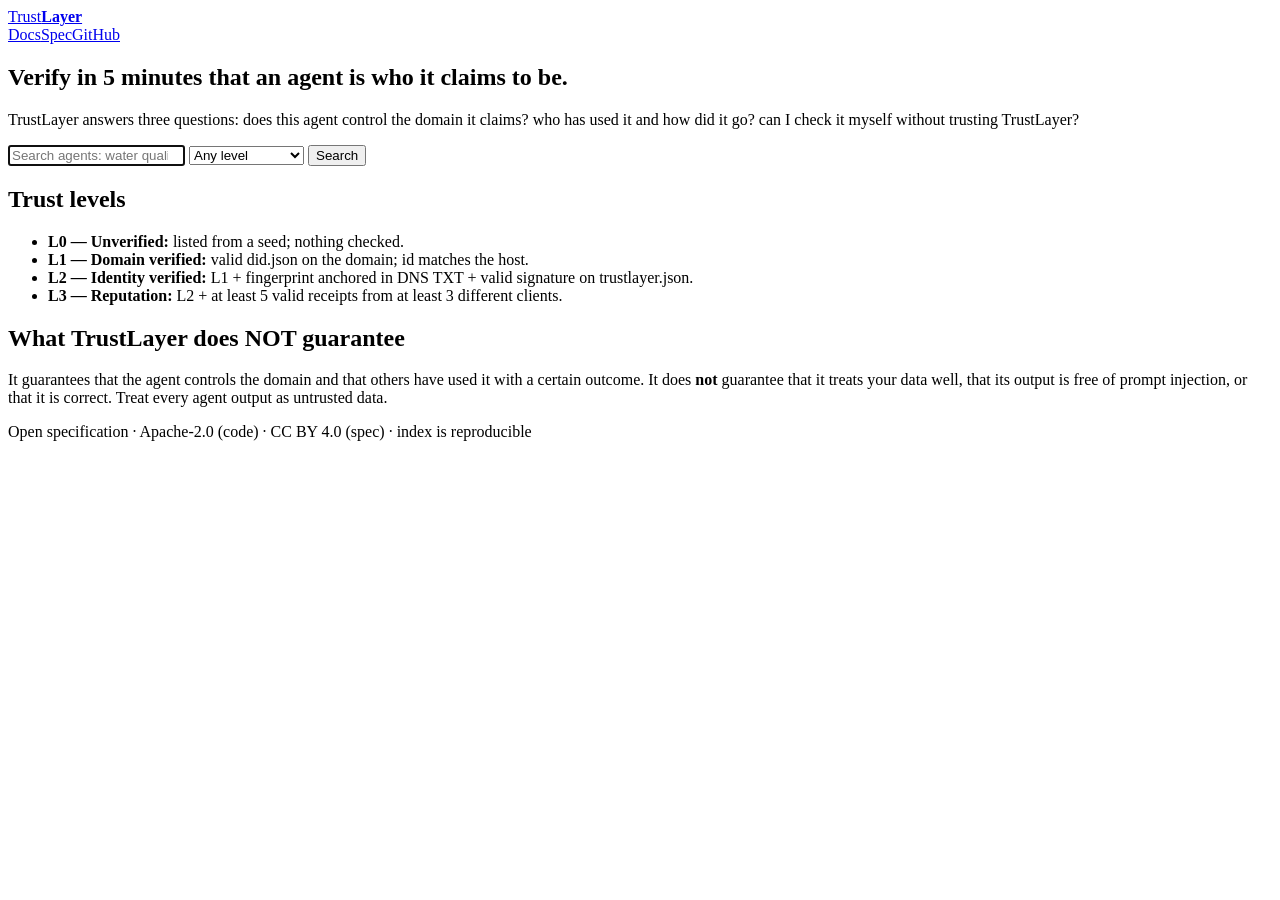
==== public/index.html @ d1f64f98 "TrustLayer v0.2: crypto core (JCS/Ed25519), verifier, crawler, read-only API, static site" ====
<!doctype html>
<html lang="en">
<head>
  <meta charset="utf-8">
  <meta name="viewport" content="width=device-width, initial-scale=1">
  <title>TrustLayer — verification &amp; reputation for AI agents</title>
  <meta name="description" content="An open layer to verify that an AI agent really controls the domain it claims, and how others have used it.">
  <link rel="stylesheet" href="/static/style.css">
</head>
<body>
  <header>
    <a class="logo" href="/">Trust<b>Layer</b></a>
    <nav><a href="/docs.html">Docs</a><a href="/docs.html#spec">Spec</a><a href="https://github.com/">GitHub</a></nav>
  </header>

  <main>
    <section class="hero">
      <h1>Verify in 5 minutes that an agent is who it claims to be.</h1>
      <p>TrustLayer answers three questions: does this agent control the domain it
         claims? who has used it and how did it go? can I check it myself without
         trusting TrustLayer?</p>
      <form id="search-form" onsubmit="return doSearch(event)">
        <input id="q" type="search" placeholder="Search agents: water quality, translation, weather..." autofocus>
        <select id="min_level">
          <option value="">Any level</option>
          <option value="L1">Domain verified</option>
          <option value="L2">Identity verified</option>
        </select>
        <button type="submit">Search</button>
      </form>
    </section>

    <section id="results" class="results" hidden>
      <p id="results-meta" class="muted"></p>
      <div id="results-list"></div>
    </section>

    <section class="levels">
      <h2>Trust levels</h2>
      <ul>
        <li><b>L0 — Unverified:</b> listed from a seed; nothing checked.</li>
        <li><b>L1 — Domain verified:</b> valid did.json on the domain; id matches the host.</li>
        <li><b>L2 — Identity verified:</b> L1 + fingerprint anchored in DNS TXT + valid signature on trustlayer.json.</li>
        <li><b>L3 — Reputation:</b> L2 + at least 5 valid receipts from at least 3 different clients.</li>
      </ul>
    </section>

    <section class="limits">
      <h2>What TrustLayer does <b>NOT</b> guarantee</h2>
      <p>It guarantees that the agent controls the domain and that others have used
         it with a certain outcome. It does <b>not</b> guarantee that it treats your
         data well, that its output is free of prompt injection, or that it is
         correct. Treat every agent output as untrusted data.</p>
    </section>
  </main>

  <footer>
    <p>Open specification · Apache-2.0 (code) · CC BY 4.0 (spec) · index is reproducible</p>
  </footer>
  <script src="/static/app.js"></script>
</body>
</html>
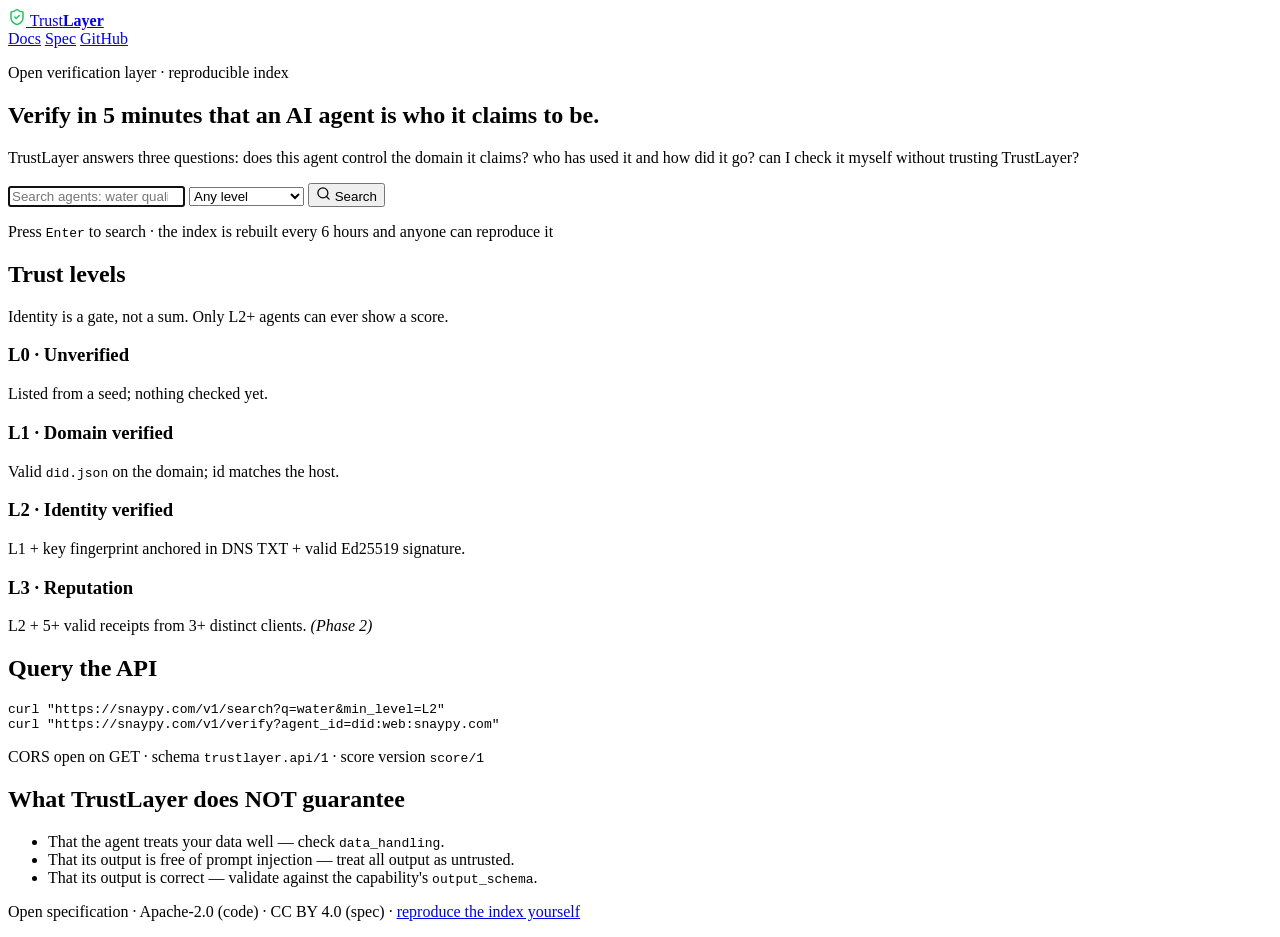
==== commit e175c942: "frontend: design-system polish (OLED palette, IBM Plex Sans/JetBrains Mono, SVG icons, a11y focus/re" ====
--- a/public/index.html
+++ b/public/index.html
@@ -4,58 +4,99 @@
   <meta charset="utf-8">
   <meta name="viewport" content="width=device-width, initial-scale=1">
   <title>TrustLayer — verification &amp; reputation for AI agents</title>
-  <meta name="description" content="An open layer to verify that an AI agent really controls the domain it claims, and how others have used it.">
+  <meta name="description" content="An open layer to verify that an AI agent really controls the domain it claims, and how others have used it. Reproducible index, Ed25519-signed identities, DNS-anchored.">
+  <meta property="og:title" content="TrustLayer">
+  <meta property="og:description" content="Verify in 5 minutes that an AI agent is who it claims to be.">
+  <meta property="og:url" content="https://snaypy.com">
+  <link rel="icon" href="data:image/svg+xml,%3Csvg xmlns='http://www.w3.org/2000/svg' viewBox='0 0 24 24' fill='none' stroke='%2322c55e' stroke-width='2'%3E%3Cpath d='M20 13c0 5-3.5 7.5-7.66 8.95a1 1 0 0 1-.67-.01C7.5 20.5 4 18 4 13V6a1 1 0 0 1 1-1c2 0 4.5-1.2 6.24-2.72a1.17 1.17 0 0 1 1.52 0C14.51 3.81 17 5 19 5a1 1 0 0 1 1 1z'/%3E%3Cpath d='m9 12 2 2 4-4'/%3E%3C/svg%3E">
+  <link rel="preconnect" href="https://fonts.googleapis.com">
+  <link rel="preconnect" href="https://fonts.gstatic.com" crossorigin>
+  <link rel="stylesheet" href="https://fonts.googleapis.com/css2?family=IBM+Plex+Sans:wght@400;500;600;700&family=JetBrains+Mono:wght@400;600&display=swap">
   <link rel="stylesheet" href="/static/style.css">
 </head>
 <body>
   <header>
-    <a class="logo" href="/">Trust<b>Layer</b></a>
-    <nav><a href="/docs.html">Docs</a><a href="/docs.html#spec">Spec</a><a href="https://github.com/">GitHub</a></nav>
+    <a class="logo" href="/">
+      <svg width="18" height="18" viewBox="0 0 24 24" fill="none" stroke="#22c55e" stroke-width="2" stroke-linecap="round" stroke-linejoin="round" aria-hidden="true"><path d="M20 13c0 5-3.5 7.5-7.66 8.95a1 1 0 0 1-.67-.01C7.5 20.5 4 18 4 13V6a1 1 0 0 1 1-1c2 0 4.5-1.2 6.24-2.72a1.17 1.17 0 0 1 1.52 0C14.51 3.81 17 5 19 5a1 1 0 0 1 1 1z"/><path d="m9 12 2 2 4-4"/></svg>
+      Trust<b>Layer</b></a>
+    <nav>
+      <a href="/docs.html">Docs</a>
+      <a href="/docs.html#spec">Spec</a>
+      <a href="https://github.com/thelegenhub404/trustlayer">GitHub</a>
+    </nav>
   </header>
 
   <main>
     <section class="hero">
-      <h1>Verify in 5 minutes that an agent is who it claims to be.</h1>
-      <p>TrustLayer answers three questions: does this agent control the domain it
-         claims? who has used it and how did it go? can I check it myself without
+      <p class="kicker">Open verification layer · reproducible index</p>
+      <h1>Verify in 5 minutes that an AI agent is who it claims to be.</h1>
+      <p class="lede">TrustLayer answers three questions: does this agent control the domain
+         it claims? who has used it and how did it go? can I check it myself without
          trusting TrustLayer?</p>
-      <form id="search-form" onsubmit="return doSearch(event)">
-        <input id="q" type="search" placeholder="Search agents: water quality, translation, weather..." autofocus>
-        <select id="min_level">
+
+      <form id="search-form" onsubmit="return doSearch(event)" role="search">
+        <input id="q" type="search" placeholder="Search agents: water quality, translation, weather…" aria-label="Search agents" autofocus>
+        <select id="min_level" aria-label="Minimum trust level">
           <option value="">Any level</option>
           <option value="L1">Domain verified</option>
           <option value="L2">Identity verified</option>
         </select>
-        <button type="submit">Search</button>
+        <button type="submit">
+          <svg width="15" height="15" viewBox="0 0 24 24" fill="none" stroke="currentColor" stroke-width="2" stroke-linecap="round" aria-hidden="true"><circle cx="11" cy="11" r="8"/><path d="m21 21-4.3-4.3"/></svg>
+          Search
+        </button>
       </form>
+      <p class="hint">Press <kbd>Enter</kbd> to search · the index is rebuilt every 6 hours and anyone can reproduce it</p>
     </section>
 
-    <section id="results" class="results" hidden>
-      <p id="results-meta" class="muted"></p>
-      <div id="results-list"></div>
+    <section id="results" class="results" hidden aria-live="polite">
+      <p id="results-meta" class="hint"></p>
+      <div id="results-list" class="results-grid"></div>
     </section>
 
-    <section class="levels">
+    <section>
       <h2>Trust levels</h2>
-      <ul>
-        <li><b>L0 — Unverified:</b> listed from a seed; nothing checked.</li>
-        <li><b>L1 — Domain verified:</b> valid did.json on the domain; id matches the host.</li>
-        <li><b>L2 — Identity verified:</b> L1 + fingerprint anchored in DNS TXT + valid signature on trustlayer.json.</li>
-        <li><b>L3 — Reputation:</b> L2 + at least 5 valid receipts from at least 3 different clients.</li>
-      </ul>
+      <p class="hint">Identity is a gate, not a sum. Only L2+ agents can ever show a score.</p>
+      <div class="levels-grid">
+        <div class="level-card locked">
+          <h3><span class="lvl">L0</span> · Unverified</h3>
+          <p>Listed from a seed; nothing checked yet.</p>
+        </div>
+        <div class="level-card">
+          <h3><span class="lvl">L1</span> · Domain verified</h3>
+          <p>Valid <code>did.json</code> on the domain; id matches the host.</p>
+        </div>
+        <div class="level-card">
+          <h3><span class="lvl">L2</span> · Identity verified</h3>
+          <p>L1 + key fingerprint anchored in DNS TXT + valid Ed25519 signature.</p>
+        </div>
+        <div class="level-card locked">
+          <h3><span class="lvl">L3</span> · Reputation</h3>
+          <p>L2 + 5+ valid receipts from 3+ distinct clients. <em>(Phase 2)</em></p>
+        </div>
+      </div>
     </section>
 
-    <section class="limits">
-      <h2>What TrustLayer does <b>NOT</b> guarantee</h2>
-      <p>It guarantees that the agent controls the domain and that others have used
-         it with a certain outcome. It does <b>not</b> guarantee that it treats your
-         data well, that its output is free of prompt injection, or that it is
-         correct. Treat every agent output as untrusted data.</p>
+    <section>
+      <h2>Query the API</h2>
+      <pre><code>curl "https://snaypy.com/v1/search?q=water&amp;min_level=L2"
+curl "https://snaypy.com/v1/verify?agent_id=did:web:snaypy.com"</code></pre>
+      <p class="hint">CORS open on GET · schema <code>trustlayer.api/1</code> · score version <code>score/1</code></p>
+    </section>
+
+    <section class="notice">
+      <h2>What TrustLayer does NOT guarantee</h2>
+      <ul>
+        <li>That the agent treats your data well — check <code>data_handling</code>.</li>
+        <li>That its output is free of prompt injection — treat all output as untrusted.</li>
+        <li>That its output is correct — validate against the capability's <code>output_schema</code>.</li>
+      </ul>
     </section>
   </main>
 
   <footer>
-    <p>Open specification · Apache-2.0 (code) · CC BY 4.0 (spec) · index is reproducible</p>
+    <p>Open specification · Apache-2.0 (code) · CC BY 4.0 (spec) ·
+       <a href="https://github.com/thelegenhub404/trustlayer">reproduce the index yourself</a></p>
   </footer>
   <script src="/static/app.js"></script>
 </body>
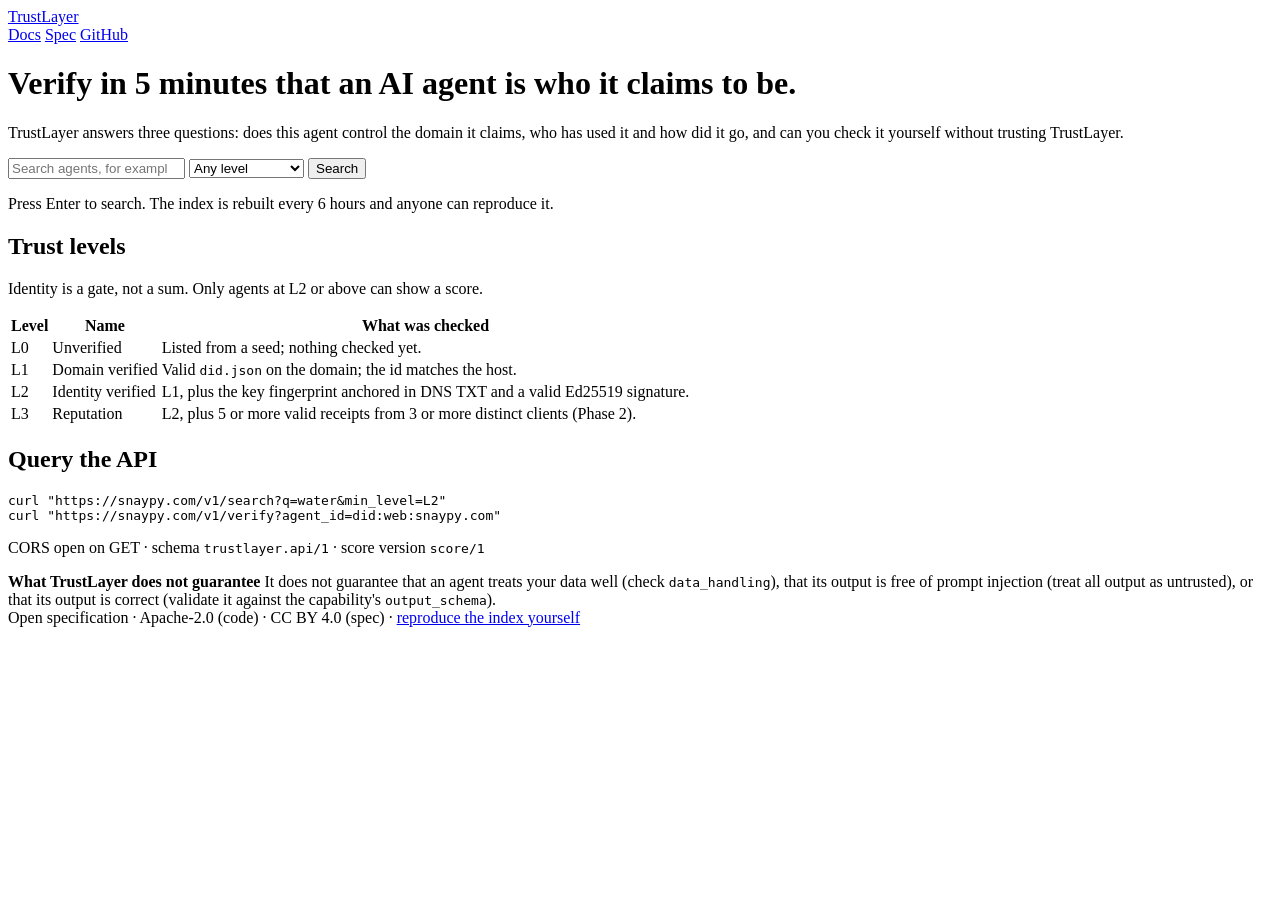
==== commit 729f6370: "frontend: Claude-docs style redesign (ivory/terracotta, serif headings, auto dark mode, 3-column doc" ====
--- a/public/index.html
+++ b/public/index.html
@@ -1,103 +1,92 @@
 <!doctype html>
 <html lang="en">
 <head>
-  <meta charset="utf-8">
-  <meta name="viewport" content="width=device-width, initial-scale=1">
-  <title>TrustLayer — verification &amp; reputation for AI agents</title>
-  <meta name="description" content="An open layer to verify that an AI agent really controls the domain it claims, and how others have used it. Reproducible index, Ed25519-signed identities, DNS-anchored.">
-  <meta property="og:title" content="TrustLayer">
-  <meta property="og:description" content="Verify in 5 minutes that an AI agent is who it claims to be.">
-  <meta property="og:url" content="https://snaypy.com">
-  <link rel="icon" href="data:image/svg+xml,%3Csvg xmlns='http://www.w3.org/2000/svg' viewBox='0 0 24 24' fill='none' stroke='%2322c55e' stroke-width='2'%3E%3Cpath d='M20 13c0 5-3.5 7.5-7.66 8.95a1 1 0 0 1-.67-.01C7.5 20.5 4 18 4 13V6a1 1 0 0 1 1-1c2 0 4.5-1.2 6.24-2.72a1.17 1.17 0 0 1 1.52 0C14.51 3.81 17 5 19 5a1 1 0 0 1 1 1z'/%3E%3Cpath d='m9 12 2 2 4-4'/%3E%3C/svg%3E">
-  <link rel="preconnect" href="https://fonts.googleapis.com">
-  <link rel="preconnect" href="https://fonts.gstatic.com" crossorigin>
-  <link rel="stylesheet" href="https://fonts.googleapis.com/css2?family=IBM+Plex+Sans:wght@400;500;600;700&family=JetBrains+Mono:wght@400;600&display=swap">
-  <link rel="stylesheet" href="/static/style.css">
+<meta charset="utf-8">
+<meta name="viewport" content="width=device-width, initial-scale=1">
+<title>TrustLayer — verification &amp; reputation for AI agents</title>
+<meta name="description" content="An open layer to verify that an AI agent really controls the domain it claims, and how others have used it. Reproducible index, Ed25519-signed identities, DNS-anchored.">
+<meta property="og:title" content="TrustLayer">
+<meta property="og:description" content="Verify in 5 minutes that an AI agent is who it claims to be.">
+<meta property="og:url" content="https://snaypy.com">
+<link rel="icon" href="data:image/svg+xml,%3Csvg xmlns='http://www.w3.org/2000/svg' viewBox='0 0 24 24' fill='none' stroke='%23B4532F' stroke-width='2'%3E%3Cpath d='M20 13c0 5-3.5 7.5-7.66 8.95a1 1 0 0 1-.67-.01C7.5 20.5 4 18 4 13V6a1 1 0 0 1 1-1c2 0 4.5-1.2 6.24-2.72a1.17 1.17 0 0 1 1.52 0C14.51 3.81 17 5 19 5a1 1 0 0 1 1 1z'/%3E%3Cpath d='m9 12 2 2 4-4'/%3E%3C/svg%3E">
+<link rel="stylesheet" href="/static/style.css">
 </head>
 <body>
-  <header>
-    <a class="logo" href="/">
-      <svg width="18" height="18" viewBox="0 0 24 24" fill="none" stroke="#22c55e" stroke-width="2" stroke-linecap="round" stroke-linejoin="round" aria-hidden="true"><path d="M20 13c0 5-3.5 7.5-7.66 8.95a1 1 0 0 1-.67-.01C7.5 20.5 4 18 4 13V6a1 1 0 0 1 1-1c2 0 4.5-1.2 6.24-2.72a1.17 1.17 0 0 1 1.52 0C14.51 3.81 17 5 19 5a1 1 0 0 1 1 1z"/><path d="m9 12 2 2 4-4"/></svg>
-      Trust<b>Layer</b></a>
-    <nav>
-      <a href="/docs.html">Docs</a>
-      <a href="/docs.html#spec">Spec</a>
-      <a href="https://github.com/thelegenhub404/trustlayer">GitHub</a>
-    </nav>
-  </header>
+<header class="top">
+<a class="brand" href="/">TrustLayer</a>
+<nav aria-label="Main">
+<a href="/docs.html">Docs</a>
+<a href="/docs.html#spec">Spec</a>
+<a href="https://github.com/thelegenhub404/trustlayer">GitHub</a>
+</nav>
+</header>
+<main class="wrap">
+<h1>Verify in 5 minutes that an AI agent is who it claims to be.</h1>
+<p class="lead">TrustLayer answers three questions: does this agent control the domain it claims, who has used it and how did it go, and can you check it yourself without trusting TrustLayer.</p>
 
-  <main>
-    <section class="hero">
-      <p class="kicker">Open verification layer · reproducible index</p>
-      <h1>Verify in 5 minutes that an AI agent is who it claims to be.</h1>
-      <p class="lede">TrustLayer answers three questions: does this agent control the domain
-         it claims? who has used it and how did it go? can I check it myself without
-         trusting TrustLayer?</p>
+<form id="search" class="find" role="search">
+<label for="q" hidden>Search agents</label>
+<input id="q" name="q" type="search" placeholder="Search agents, for example: water quality">
+<label for="level" hidden>Minimum level</label>
+<select id="level" name="level">
+<option value="">Any level</option>
+<option value="L1">Domain verified</option>
+<option value="L2">Identity verified</option>
+</select>
+<button class="primary" type="submit">Search</button>
+</form>
+<p class="hint">Press Enter to search. The index is rebuilt every 6 hours and anyone can reproduce it.</p>
+<div id="results" aria-live="polite"></div>
 
-      <form id="search-form" onsubmit="return doSearch(event)" role="search">
-        <input id="q" type="search" placeholder="Search agents: water quality, translation, weather…" aria-label="Search agents" autofocus>
-        <select id="min_level" aria-label="Minimum trust level">
-          <option value="">Any level</option>
-          <option value="L1">Domain verified</option>
-          <option value="L2">Identity verified</option>
-        </select>
-        <button type="submit">
-          <svg width="15" height="15" viewBox="0 0 24 24" fill="none" stroke="currentColor" stroke-width="2" stroke-linecap="round" aria-hidden="true"><circle cx="11" cy="11" r="8"/><path d="m21 21-4.3-4.3"/></svg>
-          Search
-        </button>
-      </form>
-      <p class="hint">Press <kbd>Enter</kbd> to search · the index is rebuilt every 6 hours and anyone can reproduce it</p>
-    </section>
+<h2 id="levels">Trust levels</h2>
+<p>Identity is a gate, not a sum. Only agents at L2 or above can show a score.</p>
+<table>
+<tr><th>Level</th><th>Name</th><th>What was checked</th></tr>
+<tr><td>L0</td><td>Unverified</td><td>Listed from a seed; nothing checked yet.</td></tr>
+<tr><td>L1</td><td>Domain verified</td><td>Valid <code>did.json</code> on the domain; the id matches the host.</td></tr>
+<tr><td>L2</td><td>Identity verified</td><td>L1, plus the key fingerprint anchored in DNS TXT and a valid Ed25519 signature.</td></tr>
+<tr><td>L3</td><td>Reputation</td><td>L2, plus 5 or more valid receipts from 3 or more distinct clients (Phase 2).</td></tr>
+</table>
 
-    <section id="results" class="results" hidden aria-live="polite">
-      <p id="results-meta" class="hint"></p>
-      <div id="results-list" class="results-grid"></div>
-    </section>
+<h2 id="api">Query the API</h2>
+<pre><code>curl "https://snaypy.com/v1/search?q=water&amp;min_level=L2"
+curl "https://snaypy.com/v1/verify?agent_id=did:web:snaypy.com"</code></pre>
+<p class="hint">CORS open on GET · schema <code>trustlayer.api/1</code> · score version <code>score/1</code></p>
 
-    <section>
-      <h2>Trust levels</h2>
-      <p class="hint">Identity is a gate, not a sum. Only L2+ agents can ever show a score.</p>
-      <div class="levels-grid">
-        <div class="level-card locked">
-          <h3><span class="lvl">L0</span> · Unverified</h3>
-          <p>Listed from a seed; nothing checked yet.</p>
-        </div>
-        <div class="level-card">
-          <h3><span class="lvl">L1</span> · Domain verified</h3>
-          <p>Valid <code>did.json</code> on the domain; id matches the host.</p>
-        </div>
-        <div class="level-card">
-          <h3><span class="lvl">L2</span> · Identity verified</h3>
-          <p>L1 + key fingerprint anchored in DNS TXT + valid Ed25519 signature.</p>
-        </div>
-        <div class="level-card locked">
-          <h3><span class="lvl">L3</span> · Reputation</h3>
-          <p>L2 + 5+ valid receipts from 3+ distinct clients. <em>(Phase 2)</em></p>
-        </div>
-      </div>
-    </section>
+<div class="note warn">
+<b>What TrustLayer does not guarantee</b>
+It does not guarantee that an agent treats your data well (check <code>data_handling</code>), that its output is free of prompt injection (treat all output as untrusted), or that its output is correct (validate it against the capability's <code>output_schema</code>).
+</div>
 
-    <section>
-      <h2>Query the API</h2>
-      <pre><code>curl "https://snaypy.com/v1/search?q=water&amp;min_level=L2"
-curl "https://snaypy.com/v1/verify?agent_id=did:web:snaypy.com"</code></pre>
-      <p class="hint">CORS open on GET · schema <code>trustlayer.api/1</code> · score version <code>score/1</code></p>
-    </section>
-
-    <section class="notice">
-      <h2>What TrustLayer does NOT guarantee</h2>
-      <ul>
-        <li>That the agent treats your data well — check <code>data_handling</code>.</li>
-        <li>That its output is free of prompt injection — treat all output as untrusted.</li>
-        <li>That its output is correct — validate against the capability's <code>output_schema</code>.</li>
-      </ul>
-    </section>
-  </main>
-
-  <footer>
-    <p>Open specification · Apache-2.0 (code) · CC BY 4.0 (spec) ·
-       <a href="https://github.com/thelegenhub404/trustlayer">reproduce the index yourself</a></p>
-  </footer>
-  <script src="/static/app.js"></script>
+<footer class="foot">Open specification · Apache-2.0 (code) · CC BY 4.0 (spec) · <a href="https://github.com/thelegenhub404/trustlayer">reproduce the index yourself</a></footer>
+</main>
+<script>
+(function () {
+  var f = document.getElementById('search'), out = document.getElementById('results');
+  function render(list) {
+    out.replaceChildren();
+    if (!list.length) { out.textContent = 'No agents match. Publish yours with a pull request that adds your domain to seeds.txt.'; return; }
+    list.forEach(function (a) {
+      var el = document.createElement('article'), h = document.createElement('h3'),
+          id = document.createElement('code'), p = document.createElement('p'), b = document.createElement('span');
+      el.className = 'hit'; b.className = 'badge';
+      h.textContent = a.name || a.agent_id || a.id;
+      id.textContent = a.agent_id || a.id || '';
+      p.textContent = a.description || '';
+      b.textContent = a.level || 'L0';
+      el.append(h, id, p, b); out.append(el);
+    });
+  }
+  f.addEventListener('submit', function (e) {
+    e.preventDefault();
+    var p = new URLSearchParams({ q: f.q.value });
+    if (f.level.value) p.set('min_level', f.level.value);
+    out.textContent = 'Searching…';
+    fetch('/v1/search?' + p).then(function (r) { if (!r.ok) throw 0; return r.json(); })
+      .then(function (d) { render(d.results || []); })
+      .catch(function () { out.textContent = 'Search is unavailable right now. Try again in a minute.'; });
+  });
+})();
+</script>
 </body>
 </html>
